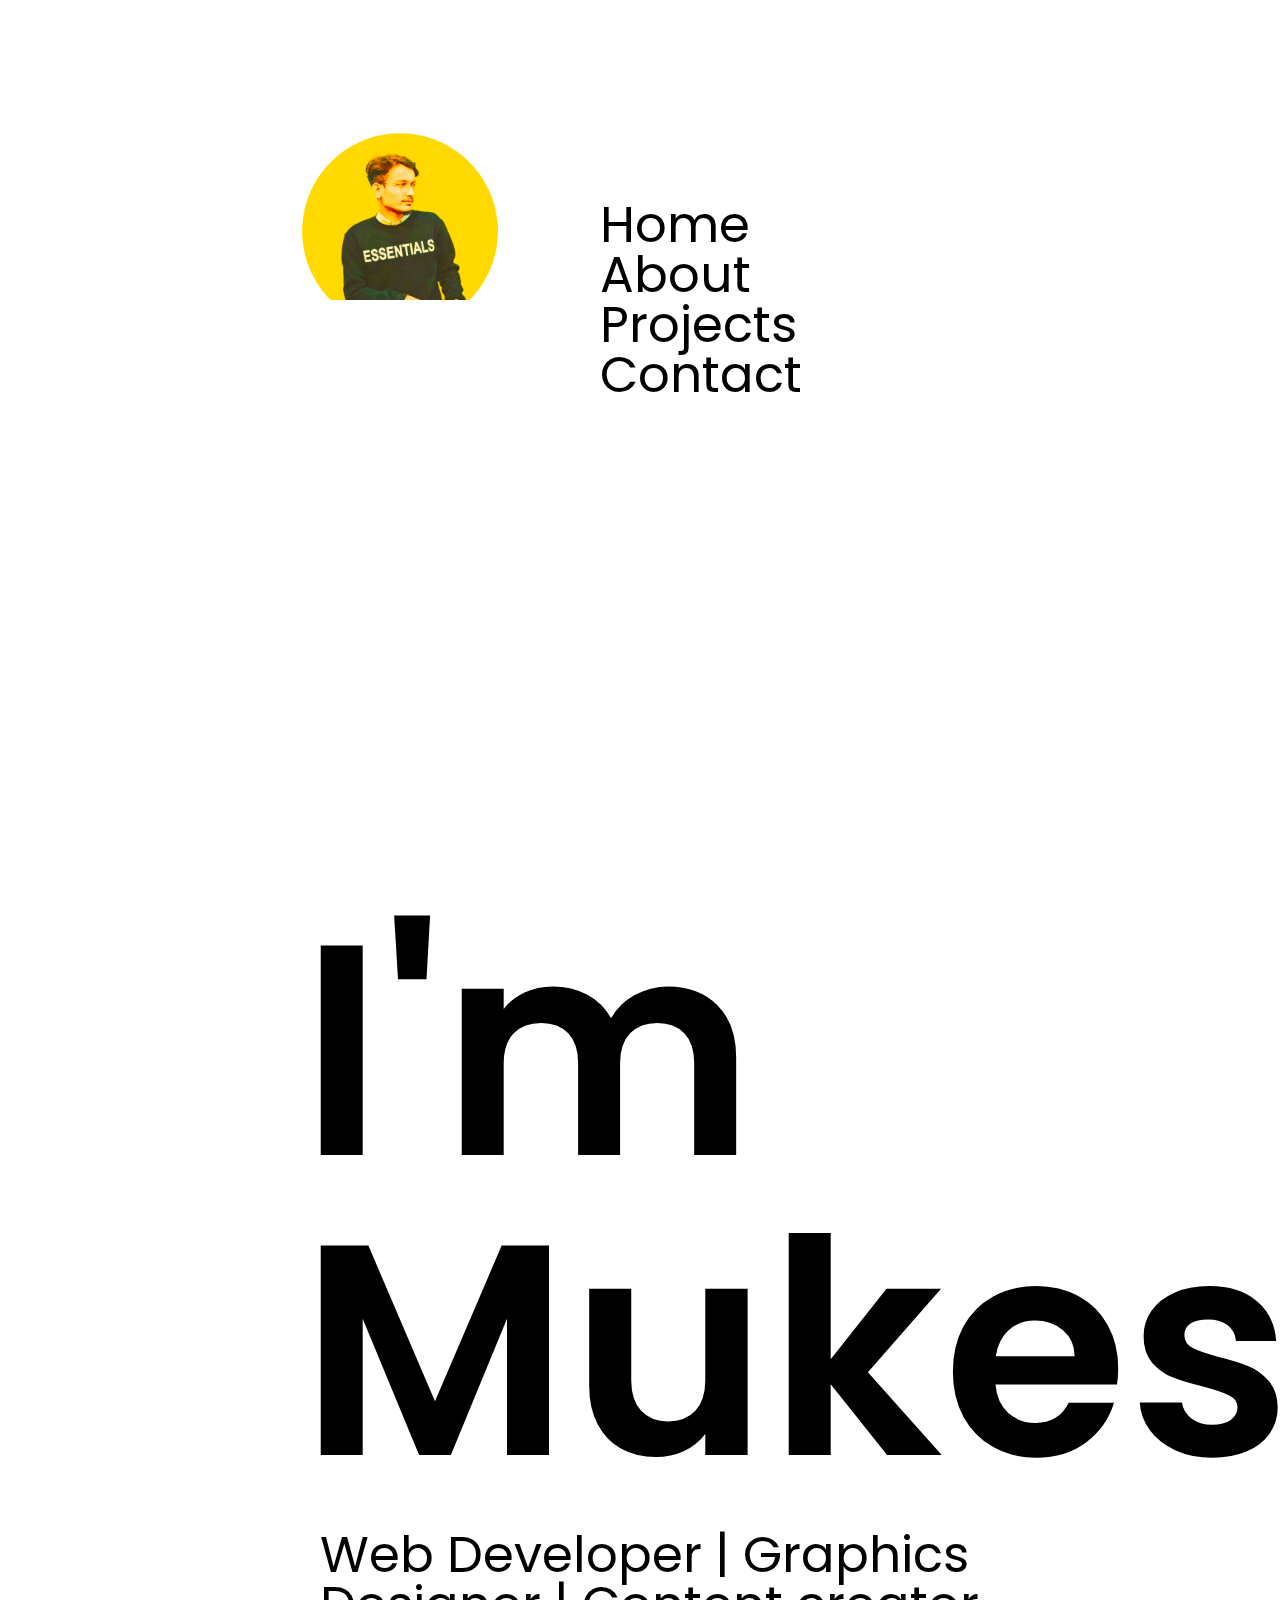
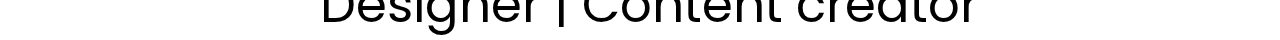
==== index.html @ 509a5117 "commit1" ====
<!DOCTYPE html>
<html lang="en">
<head>
    <meta charset="UTF-8">
    <meta name="viewport" content="width=device-width, initial-scale=1.0">
    <title>Mukesh Bajgain</title>
    <link rel="stylesheet" href="/css/reset.css">
    <link rel="stylesheet" href="/css/main.css">
    <link rel="icon" type="image/x-icon" href="assets/images/favicon.png">  
</head>
<body>
    <nav class="nav1">
        <div class="navigation">
            <img src="assets/images/favicon.png" class="logo_image" alt="logo">
        </div>
        <div class="nav-list">
            <ul>
                <li>Home</li>
                <li>About</li>
                <li>Projects</li>
                <li>Contact</li>
            </ul>
        </div>
    </nav>
    <div class="intro">
        <h1>I'm Mukesh</h1>
        <p class="job_title">Web Developer | Graphics Designer | Content creator</p>
    </div>
</body>
</html>
---- css/main.css ----
@import url('https://fonts.googleapis.com/css2?family=Poppins:ital,wght@0,100;0,200;0,300;0,400;0,500;0,600;0,700;0,800;0,900;1,100;1,300;1,400;1,500;1,600;1,700;1,800;1,900&display=swap');
body{
    margin: 0;
    padding: 0;
    box-sizing: border-box;
    margin-left: 300px;
    margin-right: 300px;
    font-family: 'Poppins', sans-serif;
}

.nav1{
    display: flex;
    justify-content: space-between;
    font-family: 'Poppins', sans-serif;
    margin-top: 100px;
}
.logo_image{
    
    width: 200px;
}

.nav-list{
    font-size: 50px ;
    margin-top: 100px;
   
   
    
}
.nav-list ul li{
    display: inline-block;
    margin-left: 100px;
    
}

.intro h1{
    margin-top: 500px;
    font-size: 300px;
    font-weight: 600;
}
.job_title{
    font-size: 50px;
    margin-top: 30px;
    margin-left: 20px;
    
}
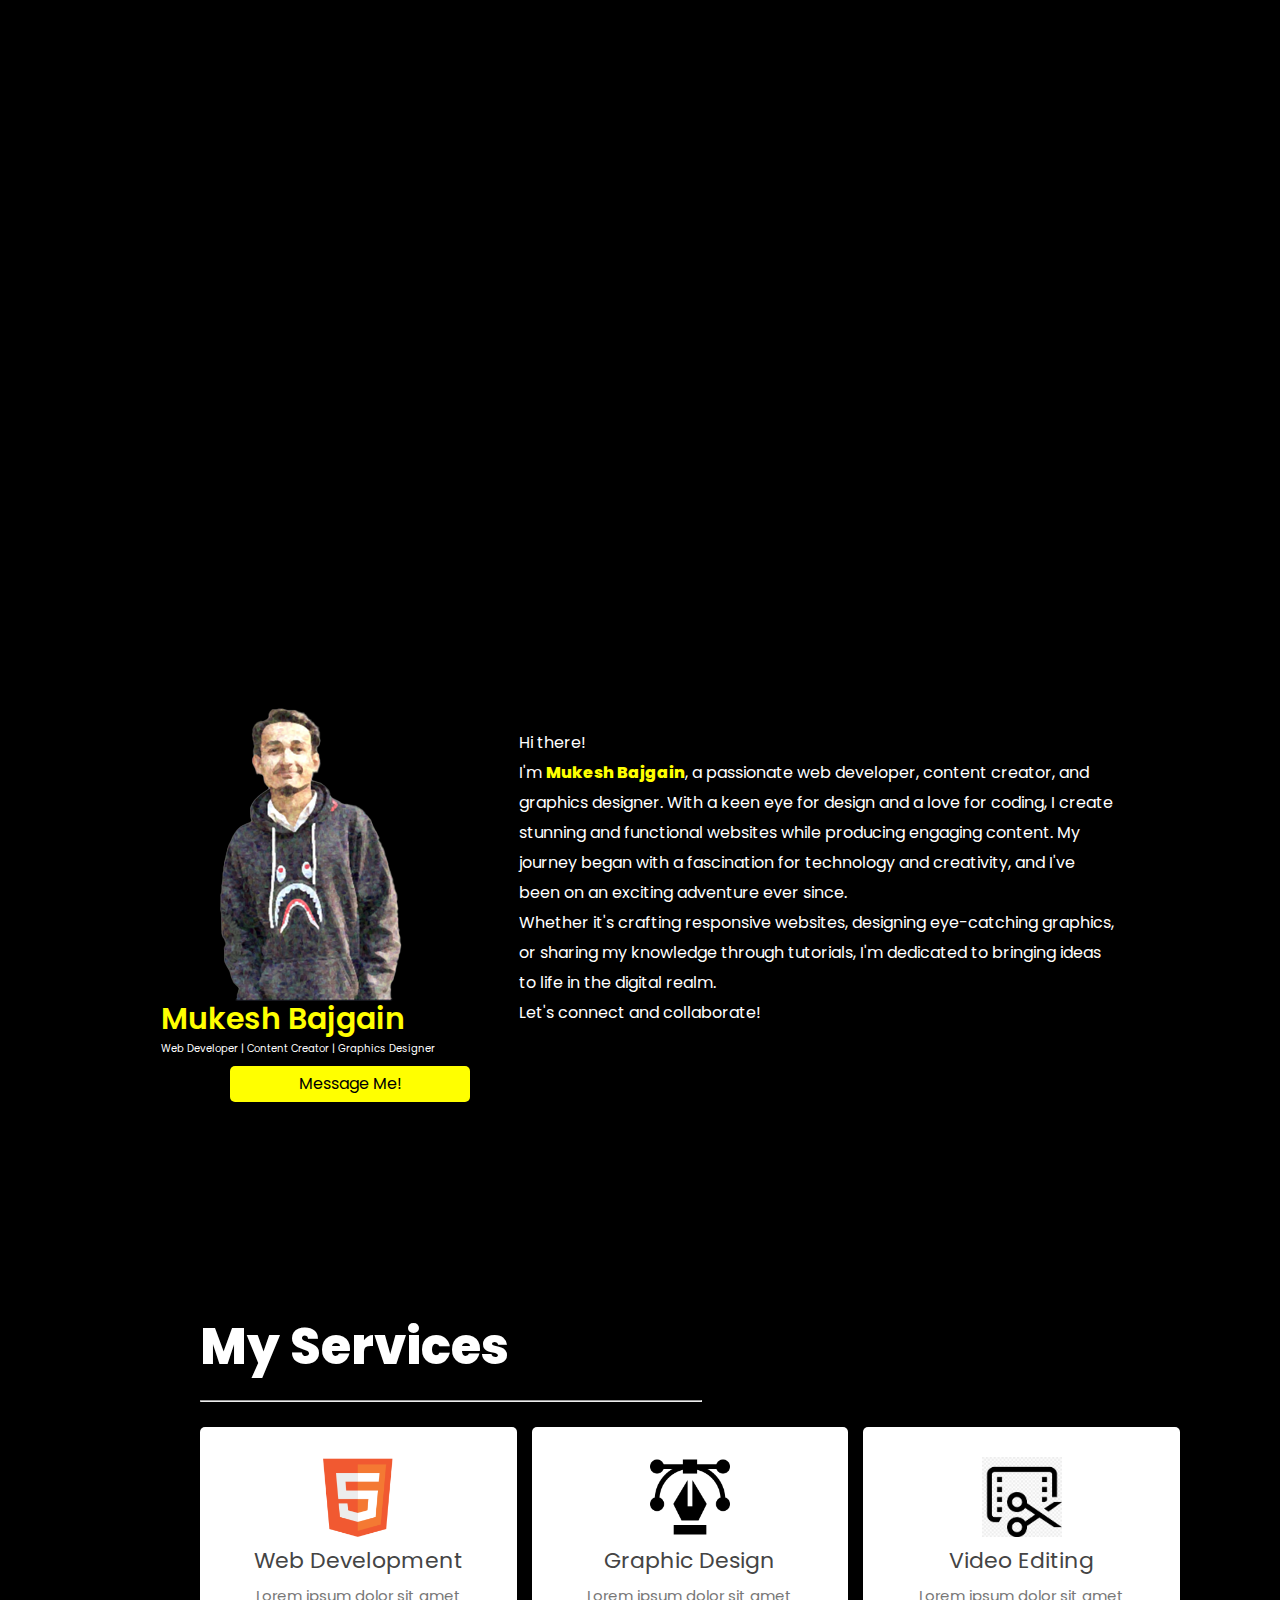
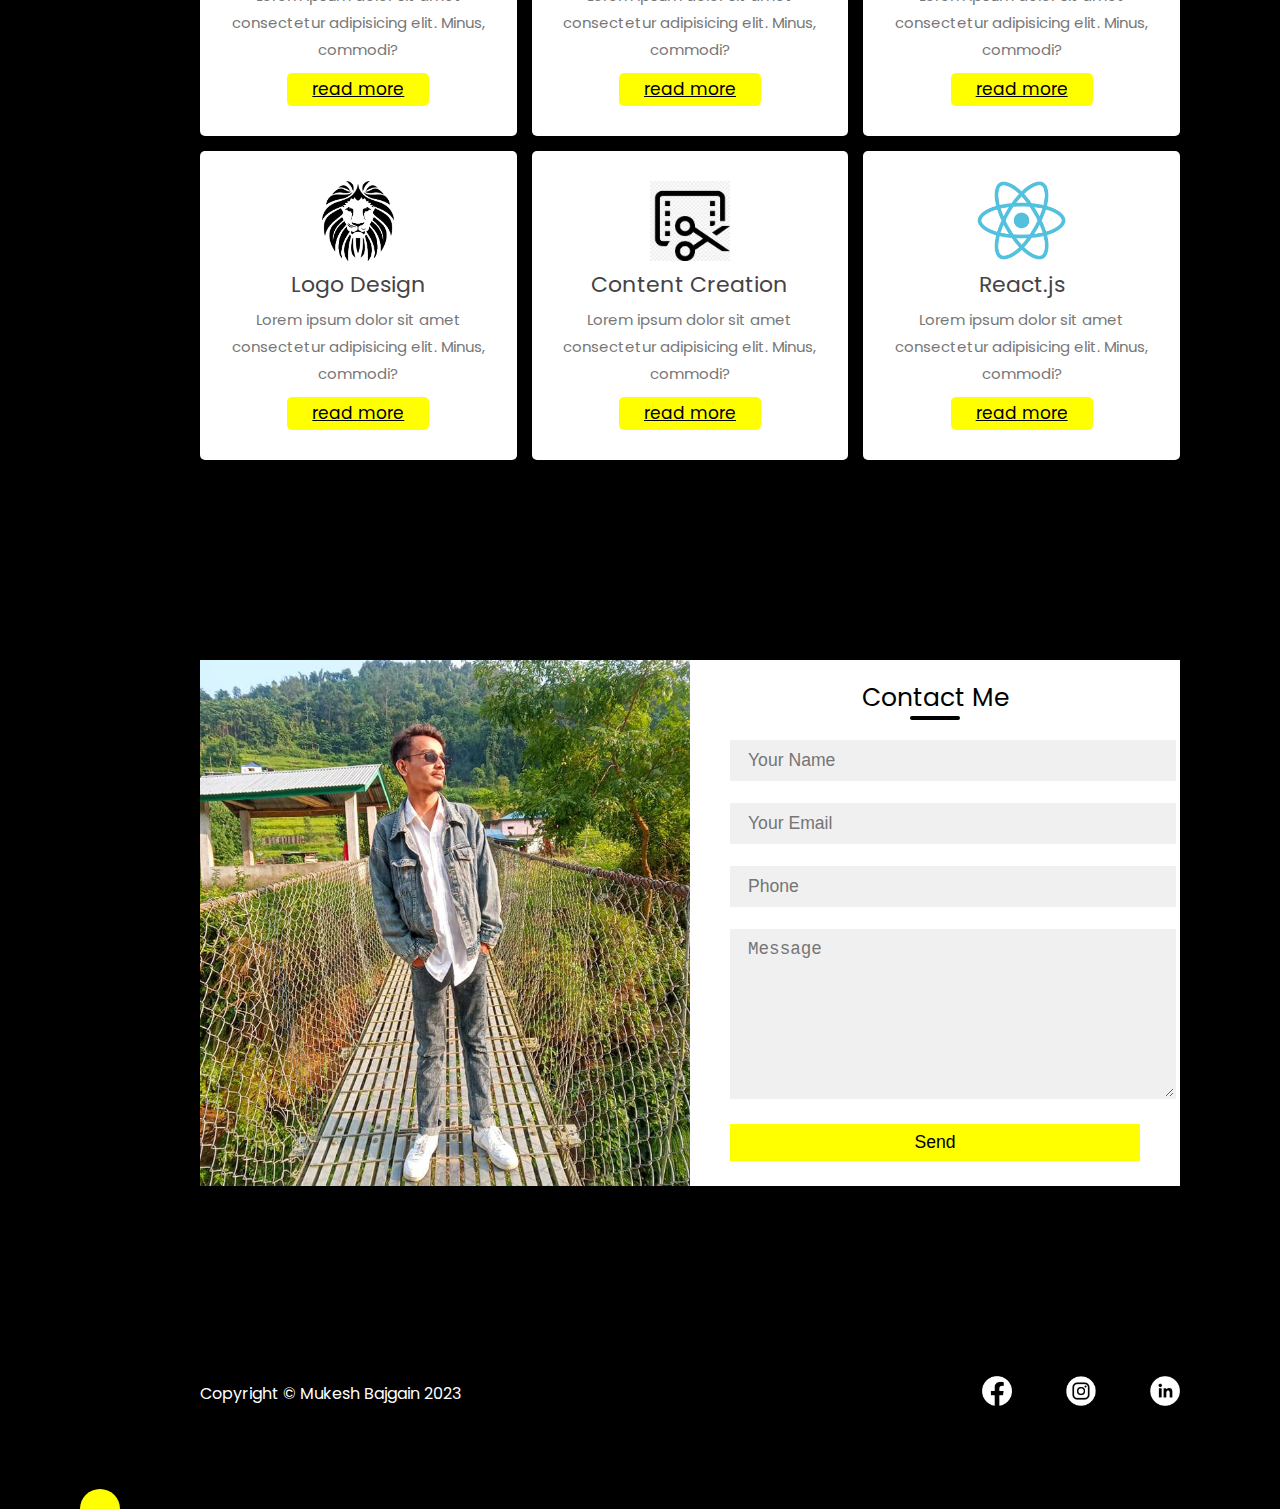
==== commit d41a04bf: "emailsubmit" ====
--- a/index.html
+++ b/index.html
@@ -4,27 +4,177 @@
     <meta charset="UTF-8">
     <meta name="viewport" content="width=device-width, initial-scale=1.0">
     <title>Mukesh Bajgain</title>
-    <link rel="stylesheet" href="/css/reset.css">
-    <link rel="stylesheet" href="/css/main.css">
-    <link rel="icon" type="image/x-icon" href="assets/images/favicon.png">  
+    <link rel="stylesheet" href="./css/reset.css">
+    <link rel="stylesheet" href="./css/main.css">
+    <link rel="icon" type="image/x-icon" href="./assets/images/favicon.png">  
+    <link rel="stylesheet" href="https://cdnjs.cloudflare.com/ajax/libs/font-awesome/6.2.0/css/all.min.css">
+    <script src="https://smtpjs.com/v3/smtp.js"></script>
 </head>
 <body>
-    <nav class="nav1">
-        <div class="navigation">
-            <img src="assets/images/favicon.png" class="logo_image" alt="logo">
+    <nav class="nav1 navigation">
+        <div class="navigation fade-in">
+            <img src="./assets/images/favicon.png" class="logo_image" alt="logo">
         </div>
-        <div class="nav-list">
+        <div class="nav-list fade-in">
             <ul>
-                <li>Home</li>
-                <li>About</li>
-                <li>Projects</li>
-                <li>Contact</li>
+                <li><a href="#home">Home</a></li>
+                <li><a href="#about">About</a></li>
+                <li><a href="#portfolio">Projects</a></li>
+                <li><a href="#contact">Contact</a></li>
             </ul>
         </div>
     </nav>
+    <section class="home fade-in" id="home">
     <div class="intro">
+        <div class="text">
         <h1>I'm Mukesh</h1>
-        <p class="job_title">Web Developer | Graphics Designer | Content creator</p>
+        <p class="job-title">Web Developer | Content Creator | Graphics Designer</p>
     </div>
+    </div>
+
+    <div class="floating_buttons">
+        <button class="floating-button"><a href="#about">About Me</a></button>
+        <button class="floating-button1" id="downloadBtn">Download CV</button>
+        
+    </div>
+</section>
+    <!-- about me -->
+   
+    <section class="about-me" id="about">
+        
+        <div class="" id="profile">
+            <img src="./assets/images/aiart.png" alt="Profile Picture">
+            <h2 class="about_name">Mukesh Bajgain</h2>
+            <p class="about-info">Web Developer | Content Creator | Graphics Designer</p>
+        </div>
+        <div class="description">
+            <h3>Hi there!</h3>
+            <p>
+                I'm <span class="yellow-name">Mukesh Bajgain</span>, a passionate web developer, content creator, and graphics designer. With a keen eye for design and a love for coding, I create stunning and functional websites while producing engaging content. My journey began with a fascination for technology and creativity, and I've been on an exciting adventure ever since.
+            </p>
+            <p>
+                Whether it's crafting responsive websites, designing eye-catching graphics, or sharing my knowledge through tutorials, I'm dedicated to bringing ideas to life in the digital realm.
+            </p>
+            <p>Let's connect and collaborate!</p>
+        </div>
+    </section>
+    <div class="floating-div">Message Me!</div>
+    <!-- portfolio -->
+    <section class="portfolio" id="portfolio">
+        <h1 class="portfolio-title">My Services</h1>
+        <hr class="line">
+        <div class="box-container">
+
+            <div class="box">
+                <img src="./assets/images/icon-1.png" alt="">
+                <h3>Web Development</h3>
+                <p>Lorem ipsum dolor sit amet consectetur adipisicing elit. Minus, commodi?</p>
+                <a href="#" class="btn">read more</a>
+            </div>
+    
+            <div class="box">
+                <img src="./assets/images/graphic design.png" alt="">
+                <h3>Graphic Design</h3>
+                <p>Lorem ipsum dolor sit amet consectetur adipisicing elit. Minus, commodi?</p>
+                <a href="#" class="btn">read more</a>
+            </div>
+    
+            <div class="box">
+                <img src="./assets/images/video editing.jpg" alt="">
+                <h3>Video Editing</h3>
+                <p>Lorem ipsum dolor sit amet consectetur adipisicing elit. Minus, commodi?</p>
+                <a href="#" class="btn">read more</a>
+            </div>
+    
+            <div class="box">
+                <img src="./assets/images/pngwing.com.png" alt="">
+                <h3>Logo Design</h3>
+                <p>Lorem ipsum dolor sit amet consectetur adipisicing elit. Minus, commodi?</p>
+                <a href="#" class="btn">read more</a>
+            </div>
+    
+            <div class="box">
+                <img src="./assets/images/video editing.jpg" alt="">
+                <h3>Content Creation</h3>
+                <p>Lorem ipsum dolor sit amet consectetur adipisicing elit. Minus, commodi?</p>
+                <a href="#" class="btn">read more</a>
+            </div>
+    
+            <div class="box">
+                <img src="./assets/images/icon-6.png" alt="">
+                <h3>React.js</h3>
+                <p>Lorem ipsum dolor sit amet consectetur adipisicing elit. Minus, commodi?</p>
+                <a href="#" class="btn">read more</a>
+            </div>
+    
+        </div>
+    
+    </section>
+    <!-- contact me -->
+    <section class="contact" id="contact">
+     <form onsubmit="sendEmail(); reset(); return false">
+        <div class="contact-box" >
+			<div class="left"></div>
+			<div class="right">
+				<h2 class="contactme">Contact Me</h2>
+				<input type="text" id="name" class="field" placeholder="Your Name">
+				<input type="text" id="email" class="field" placeholder="Your Email">
+				<input type="text" id="phone" class="field" placeholder="Phone">
+				<textarea id="message" placeholder="Message" class="field"></textarea>
+				<button class="btn" type="submit">Send</button>
+			</div>
+		</div>
+    </form>
+    </section>
+    <!-- Copyright -->
+    <div class="footer">
+        <span class=>Copyright &#169 Mukesh Bajgain 2023</span>
+        <div class="social">
+            <ul>
+                <li><a href=""><img src="./assets/images/facebook.png" alt=""></a></li>
+                <li><a href=""><img src="./assets/images/instagram.png" alt=""></a></li>
+                <li><a href=""><img src="./assets/images/linkedin.png" alt=""></a></li>
+            </ul>
+        </div>
+    </div>
+    
+    <!-- cursor -->
+    <div class="cursor"></div>
+<!-- email script -->
+<script>
+
+function sendEmail(){
+//     Email.send({
+//     SecureToken : "d287a8f1-0d88-4737-ad7c-cf96c1f04fd0",
+//     To : 'bajgainmukesh73@gmail.com',
+//     From : document.getElementById("email").value,
+//     Subject : "Contact Form Enquiry",
+//     Body : "Name:" + document.getElementById("name").value
+//     + "<br> Email:" + document.getElementById("email").value
+//     + "<br> Phone:" + document.getElementById("phone").value
+//     + "<br> Message:" + document.getElementById("message").value
+// }).then(
+//   message => alert("Message Sent Succesfully")
+// );
+Email.send({
+    Host : "smtp.elasticemail.com",
+    Username : "bajgainmukesh73@gmail.com",
+    Password : "782D8B1CDBC4BA17C276352AACA16AC132F8",
+    To : 'bajgainmukesh73@gmail.com',
+    From : 'bajgainmukesh73@gmail.com',
+    Subject : "Contact Form Enquiry",
+    Body : "Name:" + document.getElementById("name").value
+    + "<br> Email:" + document.getElementById("email").value
+    + "<br> Phone:" + document.getElementById("phone").value
+    + "<br> Message:" + document.getElementById("message").value
+}).then(
+  message => alert(message)
+);
+}
+</script>
+   
+<script src="./js/cursor.js"></script> 
+<script src="./main.js"></script> 
+
 </body>
 </html>--- a/css/main.css
+++ b/css/main.css
@@ -1,46 +1,371 @@
-
 @import url('https://fonts.googleapis.com/css2?family=Poppins:ital,wght@0,100;0,200;0,300;0,400;0,500;0,600;0,700;0,800;0,900;1,100;1,300;1,400;1,500;1,600;1,700;1,800;1,900&display=swap');
+html{
+    scroll-behavior: smooth;
+}
 body{
+    background-color: rgb(0, 0, 0);
+    color: white;
     margin: 0;
     padding: 0;
     box-sizing: border-box;
-    margin-left: 300px;
-    margin-right: 300px;
+    margin-left: 100px;
+    margin-right: 100px;
     font-family: 'Poppins', sans-serif;
+    
 }
 
 .nav1{
+   
     display: flex;
     justify-content: space-between;
     font-family: 'Poppins', sans-serif;
-    margin-top: 100px;
+    margin-top: 50px;
+    
 }
 .logo_image{
     
-    width: 200px;
+    width: 50px;
 }
 
 .nav-list{
-    font-size: 50px ;
-    margin-top: 100px;
+    font-size: 15px ;
+    margin-top: 25px; 
+   
    
    
     
 }
 .nav-list ul li{
     display: inline-block;
-    margin-left: 100px;
-    
-}
-
-.intro h1{
-    margin-top: 500px;
-    font-size: 300px;
+    margin-left: 50px;
+    
+}
+.nav-list ul li a{
+    text-decoration: none;
+    color: white;
+}
+.intro{
+    margin-left: 100px;
+    display: flex;
+    justify-content: space-between;
+    overflow: hidden;
+}
+
+.intro>.text h1{
+    display: inline-block;
+    margin-top: 150px;
+    font-size: 100px;
     font-weight: 600;
-}
-.job_title{
+    
+}
+.job-title{
+   
+    margin-left: 5px;
+    
+    
+}
+/* about me css */
+.about-me {
+    margin-top: 200px;
+    display: flex;
+    justify-content: space-around;
+    align-items: center;
+    padding: 2rem;
+}
+
+.profile {
+    text-align: center;
+}
+
+.profile img {
+    width: 300px;
+    height: 300px;
+    border-radius: 50%;
+    margin-bottom: 1rem;
+}
+
+.description {
+    max-width: 600px;
+    line-height: 30px;
+    
+
+}
+.about_name{
+    color: #ffff00;
+    font-size: 30px;
+    font-weight: 600;
+}
+.about-info{
+    margin-top: 10px;
+    font-size: 10px;
+}
+.yellow-name{
+color: #ffff00;
+font-weight: 800;
+}
+
+.fade-in {
+    opacity: 0;
+    transform: translateY(20px);
+    animation: fadeIn 1s forwards;
+}
+
+@keyframes fadeIn {
+    to {
+        opacity: 1;
+        transform: translateY(0);
+    }
+}
+
+/* floating button */
+.floating_buttons{
+    width: 400px;
+    display: flex;
+    justify-content: space-between;
+    margin-left: 100px;
+    margin-top: 50px;
+}
+.floating-button{
+     background-color: #ffffff;
+     border: none;
+     border-radius: 20px;
+     font-size: 20px;
+     height: 50px;
+     color: rgb(6, 6, 6);
+     width: 150px;
+     padding: 10px;
+     font-weight: bold;
+}
+.floating-button a{
+    text-decoration: none;
+    color: #000000;
+}
+.floating-button1{
+    background-color: #ffff00;
+    border: none;
+    border-radius: 20px;
+    font-size: 20px;
+    height: 50px;
+    width: 200px;
+     font-weight: 600;
+     padding: 10px;
+}
+/* floating div */
+.floating-div {
+    width: 200px;
+    position: relative;
+    bottom: 20px;
+    margin-left: 130px;
+    background-color: #ffff00;
+    color: #000000;
+    padding: 10px 20px;
+    border-radius: 5px;
+    text-align: center;
+    box-shadow: 0px 2px 5px rgba(0, 0, 0, 0.1);
+    animation: floatAnimation 5s infinite alternate ease-in-out; /* Added animation */
+    cursor: pointer;
+  }
+  @keyframes floatAnimation {
+    0% {
+      transform: translate(0, 0);
+    }
+    100% {
+      transform: translate(10px, 10px); /* Adjust the values to control the float distance */
+    }
+  }
+  /* portfolio */
+  .portfolio{
+    margin-top: 200px;
+    margin-left: 100px;
+  }
+ .portfolio-title{
     font-size: 50px;
-    margin-top: 30px;
-    margin-left: 20px;
-    
-}+    font-weight: 800;
+    margin-bottom: 20px;
+    
+ }
+ /* portfolio grid */
+.box-container{
+    margin-top: 55px;
+    display: grid;
+    grid-template-columns: repeat(auto-fit, minmax(300px, 1fr));
+    gap:15px;
+    
+}
+
+.box-container .box{
+    box-shadow: 0 5px 10px rgba(0,0,0,.2);
+    border-radius: 5px;
+    background: #fff;
+    text-align: center;
+    padding:30px 20px;
+}
+
+.box-container .box img{
+    height: 80px;
+}
+
+.box-container .box h3{
+    color:#444;
+    font-size: 22px;
+    padding:10px 0;
+}
+
+.box-container .box p{
+    color:#777;
+    font-size: 15px;
+    line-height: 1.8;
+}
+
+.box-container .box .btn{
+    margin-top: 10px;
+    display: inline-block;
+    background: #ffff00;
+    color: black;
+    font-size: 17px;
+    border-radius: 5px;
+    padding: 8px 25px;
+}
+
+.box-container .box .btn:hover{
+   background-color: black;
+   color: white;
+   transition: ease-in-out 0.5s;
+}
+
+.box-container .box:hover{
+    background-color: #e6dddd;
+    transition: ease-in-out 0.3s
+}
+/* Contact me */
+.contact{
+    margin-top: 200px;
+    margin-left: 100px;
+    margin-bottom: 200px;
+}
+.contact-box{
+	max-width: 100%;
+	display: grid;
+	grid-template-columns: repeat(2, 1fr);
+	justify-content: center;
+	align-items: center;
+	text-align: center;
+	background-color: #fff;
+	box-shadow: 0px 0px 19px 5px rgba(0,0,0,0.19);
+}
+
+.contact-box .left{
+	background: url("../assets/images/2.jpg") no-repeat center;
+	background-size: cover;
+	height: 100%;
+}
+
+.contact-box .right{
+	padding: 25px 40px;
+}
+
+.right h2{
+    color: #000000;
+	position: relative;
+	padding: 0 0 10px;
+	margin-bottom: 20px;
+    font-size: 25px;
+    font-weight: 300px;
+}
+
+.right h2:after{
+	content: '';
+    position: absolute;
+    left: 50%;
+    bottom: 0;
+    transform: translateX(-50%);
+    height: 4px;
+    width: 50px;
+    border-radius: 2px;
+    background-color: #000000;
+}
+
+.right .field{
+	width: 100%;
+	border: 2px solid rgba(0, 0, 0, 0);
+	outline: none;
+	background-color: rgba(230, 230, 230, 0.6);
+	padding: 0.5rem 1rem;
+	font-size: 1.1rem;
+	margin-bottom: 22px;
+	transition: .3s;
+}
+
+.right .field:hover{
+	background-color: rgba(0, 0, 0, 0.1);
+}
+
+.right textarea{
+	min-height: 150px;
+}
+
+.right .btn{
+	width: 100%;
+	padding: 0.5rem 1rem;
+	background-color: #ffff00;
+	color: #000000;
+	font-size: 1.1rem;
+	border: none;
+	outline: none;
+	cursor: pointer;
+	transition: .3s;
+}
+
+.right .btn:hover{
+    background-color: #ffff00;
+}
+
+.right .field:focus{
+    border: 2px solid black;
+    background-color: #fff;
+}
+/* Copyright */
+.footer{
+    margin-left: 100px;
+    padding-bottom: 100px;
+    display: flex;
+    justify-content: space-between;
+}
+.social {
+   margin-top: -10px;
+    
+}
+.social ul li{
+    
+display: inline-block;
+
+}
+.social ul li img{
+        width: 30px;
+        margin-left: 50px;
+}
+ /* line */
+ .line{
+   
+    float: left;
+    width: 500px;
+ }
+  /* cursor */
+
+
+  .cursor::before{
+    opacity: 0;
+}
+.cursor{
+    position: fixed;
+    width: 40px;
+    height: 40px;
+    border-radius: 50%;
+    background: #ffff00;
+    transition: 0.1s;
+    transform: translate(-50%, -50%);
+    scroll-behavior: smooth;
+    pointer-events: none;
+    mix-blend-mode: difference;
+
+}
